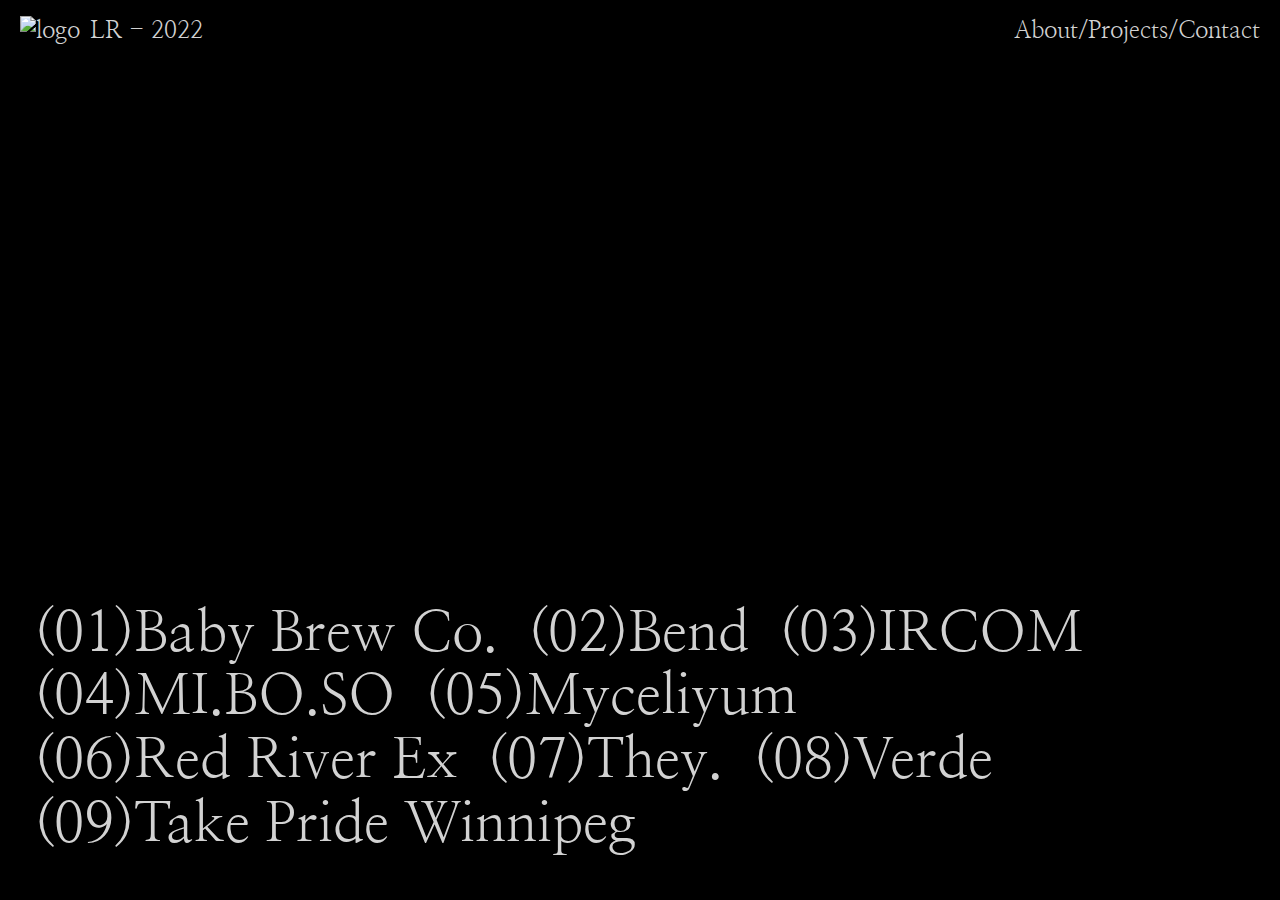
==== index.html @ 6ab4efe0 "Add files via upload" ====
<!DOCTYPE html>
<html lang="en" dir="ltr">
  <head>
    <meta charset="utf-8">
    <title>Lawrence Reves</title>
    <link rel="icon" type="image/x-icon" href="images/favicon.jpg">
    <link rel="stylesheet" href="styles.css">
  </head>
  <body>
    <nav>
      <div class="spread-left">
        <a href="index.html"><img class="nav-logo" src="images/logo.png" alt="logo"></a>
        <a class="sub-head" href="index.html">LR - 2022</a>
      </div>

      <div class="spread-right">
        <div class="page-links">
          <a id="about-link" href="about.html">About</a>
          <a id="project-page-link" href="index.html">/Projects</a>
          <a id="contact-link" href="about.html">/Contact</a>
        </div>
        <img class="hamburger" src="images/Hamburger.png" alt="">
      </div>
    </nav>

    <div class="main-content-block">
    	<div class="project-images" id="main-background-image">
    	</div>

    	<div class="project-links">
    			<p><a class="inner-proj-link" onmouseover="babyShow(id)" onmouseout="backgroundReset(id)" id="babybrew" href="projects/baby.html">(01)Baby Brew Co.  </a></p>
    			<p><a class="inner-proj-link" onmouseover="bendShow(id)" onmouseout="backgroundReset(id)" id="project-bend" href="projects/bend.html">(02)Bend  </a></p>
    			<p><a class="inner-proj-link" onmouseover="ircomShow(id)" onmouseout="backgroundReset(id)" id="ircom-link" href="projects/ircom.html">(03)IRCOM  </a></p>
    			<p><a class="inner-proj-link" onmouseover="miboShow(id)" onmouseout="backgroundReset(id)" id="mibo-link" href="projects/mibo.html">(04)MI.BO.SO  </a></p>
    			<p><a class="inner-proj-link" onmouseover="mycelShow(id)" onmouseout="backgroundReset(id)" id="mycel-link" href="projects/myceliyum.html">(05)Myceliyum  </a></p>
    			<p><a class="inner-proj-link" onmouseover="redRiverShow(id)" onmouseout="backgroundReset(id)" id="river-link" href="projects/rre.html">(06)Red River Ex  </a></p>
    			<p><a class="inner-proj-link" onmouseover="theyShow(id)" onmouseout="backgroundReset(id)" id="they-link" href="projects/they.html">(07)They.  </a></p>
    			<p><a class="inner-proj-link" onmouseover="verdeShow(id)" onmouseout="backgroundReset(id)" id="verde-link" href="projects/verde.html">(08)Verde  </a></p>
    			<p><a class="inner-proj-link" onmouseover="takePrideShow(id)" onmouseout="backgroundReset(id)" id="pride-link" href="projects/pride.html">(09)Take Pride Winnipeg  </a></p>
    	</div>

    </div>

		<script type="text/javascript">
				let projectsArray = ["babybrew", "project-bend", "ircom-link", "mibo-link", "mycel-link", "river-link", "they-link", "verde-link", "pride-link"];

				function bendShow(projectId) {
					document.getElementById("main-background-image").style.backgroundImage = "url('images/homepage/Bend.png')";
					document.getElementById("main-background-image").style.visibility = "visible";
					setLinks();
					document.getElementById(projectId).style.color = "#D2D2D2";
				}

				function takePrideShow(projectId) {
					document.getElementById("main-background-image").style.backgroundImage = "url('images/homepage/TPW.png')";
					document.getElementById("main-background-image").style.visibility = "visible";
					setLinks();
					document.getElementById(projectId).style.color = "#D2D2D2";
				}

				function verdeShow(projectId) {
					document.getElementById("main-background-image").style.backgroundImage = "url('images/homepage/Verde.png')";
					document.getElementById("main-background-image").style.visibility = "visible";
					setLinks();
					document.getElementById(projectId).style.color = "#D2D2D2";
				}

				function ircomShow(projectId) {
					document.getElementById("main-background-image").style.backgroundImage = "url('images/homepage/IRCOM.png')";
					document.getElementById("main-background-image").style.visibility = "visible";
					setLinks();
					document.getElementById(projectId).style.color = "#D2D2D2";
				}

				function theyShow(projectId) {
					document.getElementById("main-background-image").style.backgroundImage = "url('images/homepage/they.png')";
					document.getElementById("main-background-image").style.visibility = "visible";
					setLinks();
					document.getElementById(projectId).style.color = "#D2D2D2";
				}

				function redRiverShow(projectId) {
					document.getElementById("main-background-image").style.backgroundImage = "url('images/homepage/RRE.png')";
					document.getElementById("main-background-image").style.visibility = "visible";
					setLinks();
					document.getElementById(projectId).style.color = "#D2D2D2";
				}

				function babyShow(projectId) {
					document.getElementById("main-background-image").style.backgroundImage = "url('images/homepage/babybrew.png')";
					document.getElementById("main-background-image").style.visibility = "visible";
					setLinks();
					document.getElementById(projectId).style.color = "#D2D2D2";
				}

				function miboShow(projectId) {
					document.getElementById("main-background-image").style.backgroundImage = "url('images/homepage/MIBOSO.png')";
					document.getElementById("main-background-image").style.visibility = "visible";
					setLinks();
					document.getElementById(projectId).style.color = "#D2D2D2";
				}

				function mycelShow(projectId) {
					document.getElementById("main-background-image").style.backgroundImage = "url('images/homepage/Myceliyum.png')";
					document.getElementById("main-background-image").style.visibility = "visible";
					setLinks();
					document.getElementById(projectId).style.color = "#D2D2D2";
				}

				function setLinks(projectId) {
					for(let i=0; i<projectsArray.length; i++){
						document.getElementById(projectsArray[i]).style.color = "#424242";
					}
				}

				function backgroundReset(projectId) {
					document.getElementById("main-background-image").style.visibility = "hidden";

					for(let i=0; i<projectsArray.length; i++){
						document.getElementById(projectsArray[i]).style.color = "#D2D2D2";
					}
				}
		</script>
    
    <script src="script.js"></script>

  </body>
</html>
---- styles.css ----
@import url('https://fonts.googleapis.com/css2?family=Montserrat:wght@300;400;500;600;700&family=Nanum+Myeongjo:wght@400;700&display=swap');

body {
  margin: 0;
  padding: 0;
  /* min-height: 100vh; */
  background-color: #000;
  color: #D2D2D2;
  font-family: 'Nanum Myeongjo', serif;
}

p {
  font-size: 24px;
}

nav {
  display: flex;
  justify-content: space-between;
  align-items: center;
  margin: 20px 20px;
  font-size: 24px;
  font-weight: 500;
}

.page-links {
  display: flex;
}

.hamburger {
  display: none;
}

.spread-left {
  display: flex;
}

.spread-right {
  display: flex;
}

.nav-logo {
  width: 39px;
}
.nav-logo:hover {
  cursor: pointer;
}

.sub-head {
  margin-left: 10px;
}
.sub-head:hover {
  color: inherit;
}

nav a {
  text-decoration: none;
  color: #D2D2D2;
  margin-top: -4px;
}
nav a:hover {
  color: #fff;
}

.nav-sep {
  color: #D2D2D2;
  margin: 0px;
  padding: 0px;
  margin-top: -4px;
}

.homepage-main {
  min-height: 100vh;
  max-width: 70vw;
  display: flex;
  flex-direction: column;
  align-items: center;
  margin: auto;
  justify-content: center;
}

h2 {
  font-size: 72px;
  text-align: center;
}

h4 {
  font-size: 39px;
  text-align: center;
}


.projects-main {
  margin: 20px;
}

.full-image {
  width: 100%;
  margin: 30px 0px;
}

.half-container {
  display: flex;
  justify-content: space-around;
}

.half-image {
  width: 45%;
  margin: 30px 0px;
}

.projects-footer {
  margin: 20px 20px 20px 20px;
}

.to-top-button {
  padding: 0px;
  background-color: inherit;
  border: none;
  font-size: 24px;
  color: #D2D2D2;
  font-family: 'Nanum Myeongjo', serif;
}
.to-top-button:hover {
  cursor: pointer;
  color: #fff;
}


.about-page {
  width: 100vw;
  height: calc(100vh - 30px);
  margin: 0px;
  display: flex;
  flex-direction: row;
  align-items: center;
  justify-content: space-around;
}

#about-profile {
  width: 100%;
}




/* . */
/* HOMEPAGE */
/* . */
.main-content-block {
	position: absolute;
	display: flex;
	justify-content: center;
	align-items: center;
	height: calc(100vh - 108px);
	margin: 0px 34px;
	width: calc(100vw - 68px);
}

.main-content-block a {
	font-family: "Nanum Myeongjo", Sans-serif;
	font-size: calc(2.8vw + 20px);
/* 	font-size: 72px; */
	line-height: calc(2.8vw + 28px);
/* 	color: #D2D2D2; */
/* 	text-shadow: -1px 0 black, 0 1px black, 1px 0 black, 0 -1px black; */
}

.inner-proj-link {
	color: #D2D2D2;
	height: 100%;
  text-decoration: none;
}

.project-links p {
	margin: 0px;
	padding: 0px;
}

.main-content-block a:hover {
	color: #424242;
}

.main-content-block .project-images {
	visibility: hidden;
	height: 100vh;
	max-height: 70vh;
	width: 100vw;
	max-width: 60vw;
	background: none;
	background-position: center;
	background-repeat: no-repeat;
	background-size: contain;
	margin-top: -70px;
}

.main-content-block .project-links {
/* 	transform: translateY(-100%); */
	position: absolute;
	bottom: 0px;
	left: 0px;
	z-index: 5;
	display: flex;
	flex-wrap: wrap;
}





/* . */
/* TABLET */
/* . */
@media only screen and (max-width: 768px) {
  .page-links {
    visibility: hidden;
    height: 100%;
    width: 100%;
    position: fixed; /* Stay in place */
    z-index: 10; /* Sit on top */
    left: 0;
    top: 0;
    background-color: #000;
    justify-content: center;
    align-items: center;
    flex-direction: column;
  }

  .page-links a {
    width: 150px;
    font-size: 38px;
  }

  .spread-left {
    z-index: 20;
  }

  .hamburger {
    display: block;
    z-index: 20;
  }
  .hamburger:hover {
    cursor: pointer;
  }


  .about-page {
    flex-direction: column;
    margin: 20px;
    height: calc(100vh - 40px - 50px);
    width: calc(100vw - 40px);
  }

  #about-profile {
    max-width: 400px;
  }
}


/* . */
/* MOBILE */
/* . */
@media only screen and (max-width: 480px) {
  .about-page {
    flex-direction: column;
    margin: 16px;
    height: calc(100vh - 32px - 50px);
    width: calc(100vw - 32px);
  }

  #about-profile {
    max-width: 400px;
  }
}
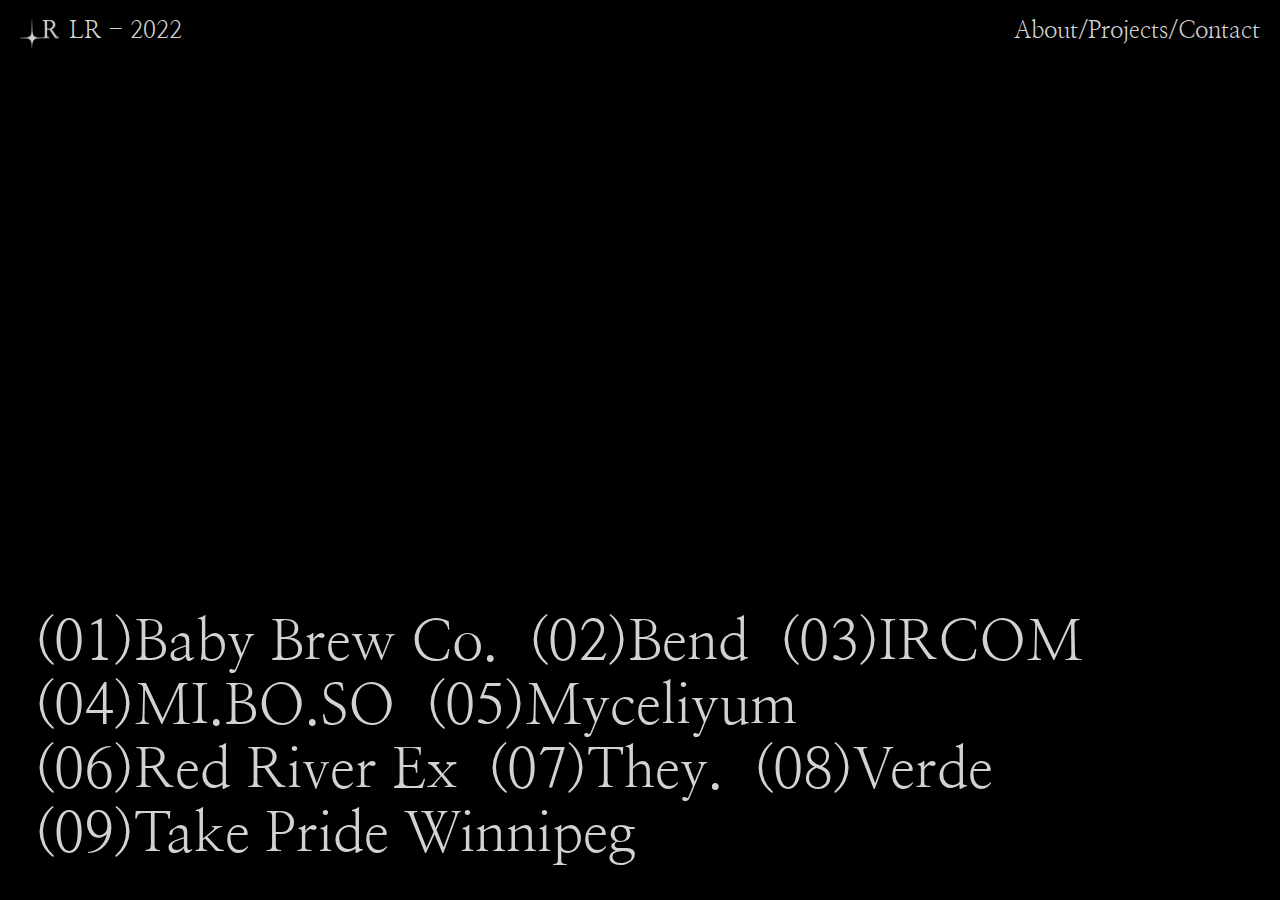
==== commit c6346e05: "Add files via upload" ====
--- a/index.html
+++ b/index.html
@@ -2,6 +2,8 @@
 <html lang="en" dir="ltr">
   <head>
     <meta charset="utf-8">
+    <meta name="viewport" content="width=device-width, initial-scale=1">
+
     <title>Lawrence Reves</title>
     <link rel="icon" type="image/x-icon" href="images/favicon.jpg">
     <link rel="stylesheet" href="styles.css">
@@ -9,7 +11,7 @@
   <body>
     <nav>
       <div class="spread-left">
-        <a href="index.html"><img class="nav-logo" src="images/logo.png" alt="logo"></a>
+        <a id="logo-link" href="index.html"><img class="nav-logo" src="images/logo.png" alt="logo"></a>
         <a class="sub-head" href="index.html">LR - 2022</a>
       </div>
 
@@ -121,7 +123,7 @@
 					}
 				}
 		</script>
-    
+
     <script src="script.js"></script>
 
   </body>
--- a/styles.css
+++ b/styles.css
@@ -16,7 +16,7 @@
 nav {
   display: flex;
   justify-content: space-between;
-  align-items: center;
+  align-items: flex-start;
   margin: 20px 20px;
   font-size: 24px;
   font-weight: 500;
@@ -28,6 +28,7 @@
 
 .hamburger {
   display: none;
+  margin-top: -2px;
 }
 
 .spread-left {
@@ -40,6 +41,7 @@
 
 .nav-logo {
   width: 39px;
+  margin: 0px;
 }
 .nav-logo:hover {
   cursor: pointer;
@@ -66,6 +68,11 @@
   margin: 0px;
   padding: 0px;
   margin-top: -4px;
+}
+
+#logo-link {
+  margin: 0px;
+  height: 100%;
 }
 
 .homepage-main {
@@ -253,6 +260,11 @@
   #about-profile {
     max-width: 400px;
   }
+
+  .main-content-block {
+  	margin: 0px 20px;
+  	width: calc(100vw - 40px);
+  }
 }
 
 
